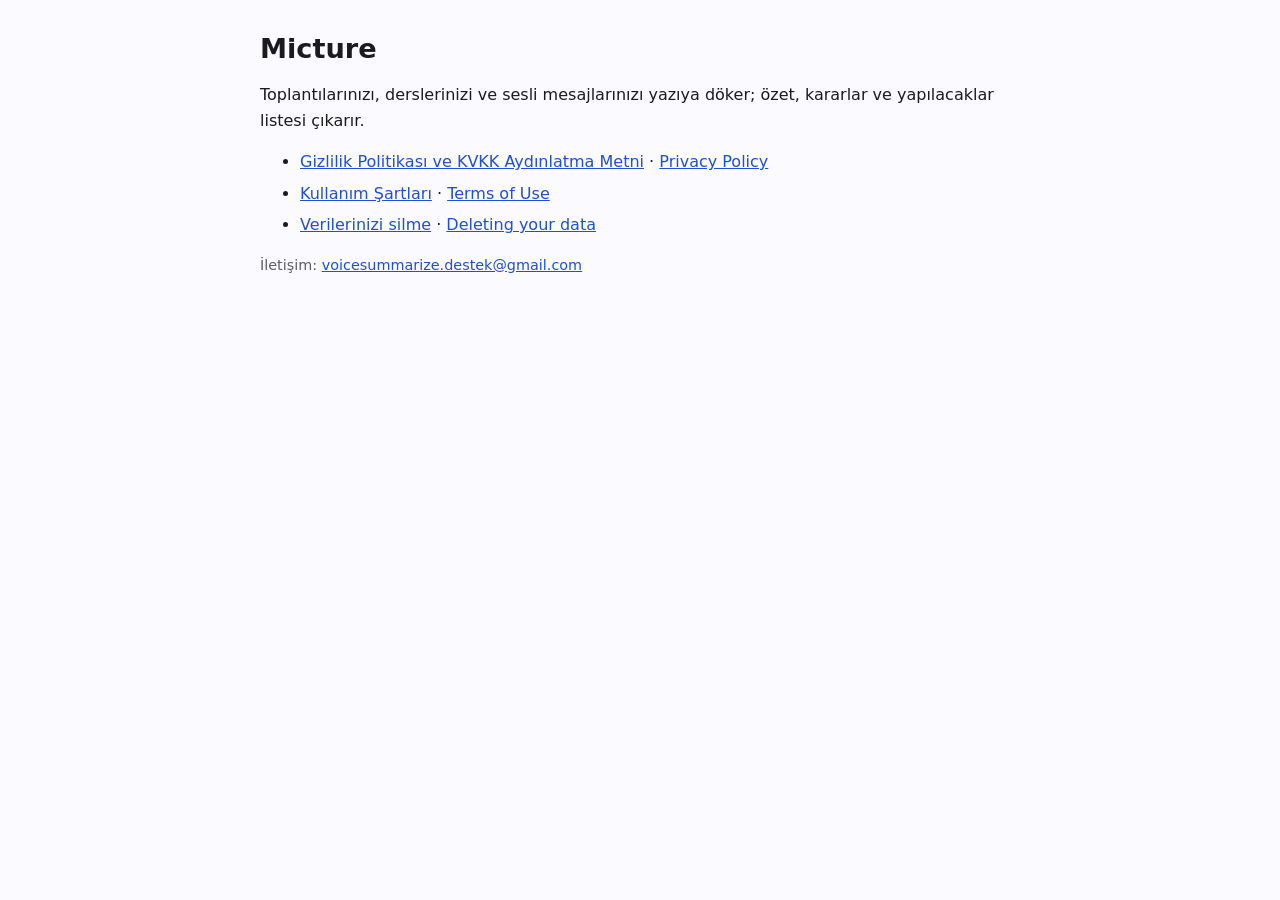
==== index.html @ 31eaf505 "Micture privacy policy, terms and data deletion pages" ====
<!doctype html>
<html lang="tr">
<head>
<meta charset="utf-8">
<meta name="viewport" content="width=device-width, initial-scale=1">
<title>Micture</title>
<link rel="stylesheet" href="style.css">
</head>
<body>
<main>
<h1>Micture</h1>
<p>Toplantılarınızı, derslerinizi ve sesli mesajlarınızı yazıya döker; özet, kararlar ve yapılacaklar listesi çıkarır.</p>
<ul>
  <li><a href="privacy.html">Gizlilik Politikası ve KVKK Aydınlatma Metni</a> · <a href="privacy.html#en">Privacy Policy</a></li>
  <li><a href="terms.html">Kullanım Şartları</a> · <a href="terms.html#en">Terms of Use</a></li>
  <li><a href="delete.html">Verilerinizi silme</a> · <a href="delete.html#en">Deleting your data</a></li>
</ul>
<p class="meta">İletişim: <a href="mailto:voicesummarize.destek@gmail.com">voicesummarize.destek@gmail.com</a></p>
</main>
</body>
</html>
---- style.css ----
:root { color-scheme: light dark; --fg: #1b1b1f; --bg: #fafaff; --muted: #5d5e66; --accent: #1f4fd8; }
@media (prefers-color-scheme: dark) { :root { --fg: #e4e2e6; --bg: #121318; --muted: #a9aab3; --accent: #b3c5ff; } }
body { margin: 0; background: var(--bg); color: var(--fg); font: 16px/1.6 system-ui, -apple-system, "Segoe UI", Roboto, sans-serif; }
main { max-width: 760px; margin: 0 auto; padding: 32px 16px 64px; }
h1 { font-size: 1.7rem; line-height: 1.25; margin: 0 0 4px; }
h2 { font-size: 1.15rem; margin: 28px 0 8px; }
a { color: var(--accent); }
.meta, .lang { color: var(--muted); font-size: .9rem; }
.lang { text-align: right; margin: 0; }
hr { border: 0; border-top: 1px solid color-mix(in srgb, var(--muted) 35%, transparent); margin: 48px 0; }
li { margin: 6px 0; }
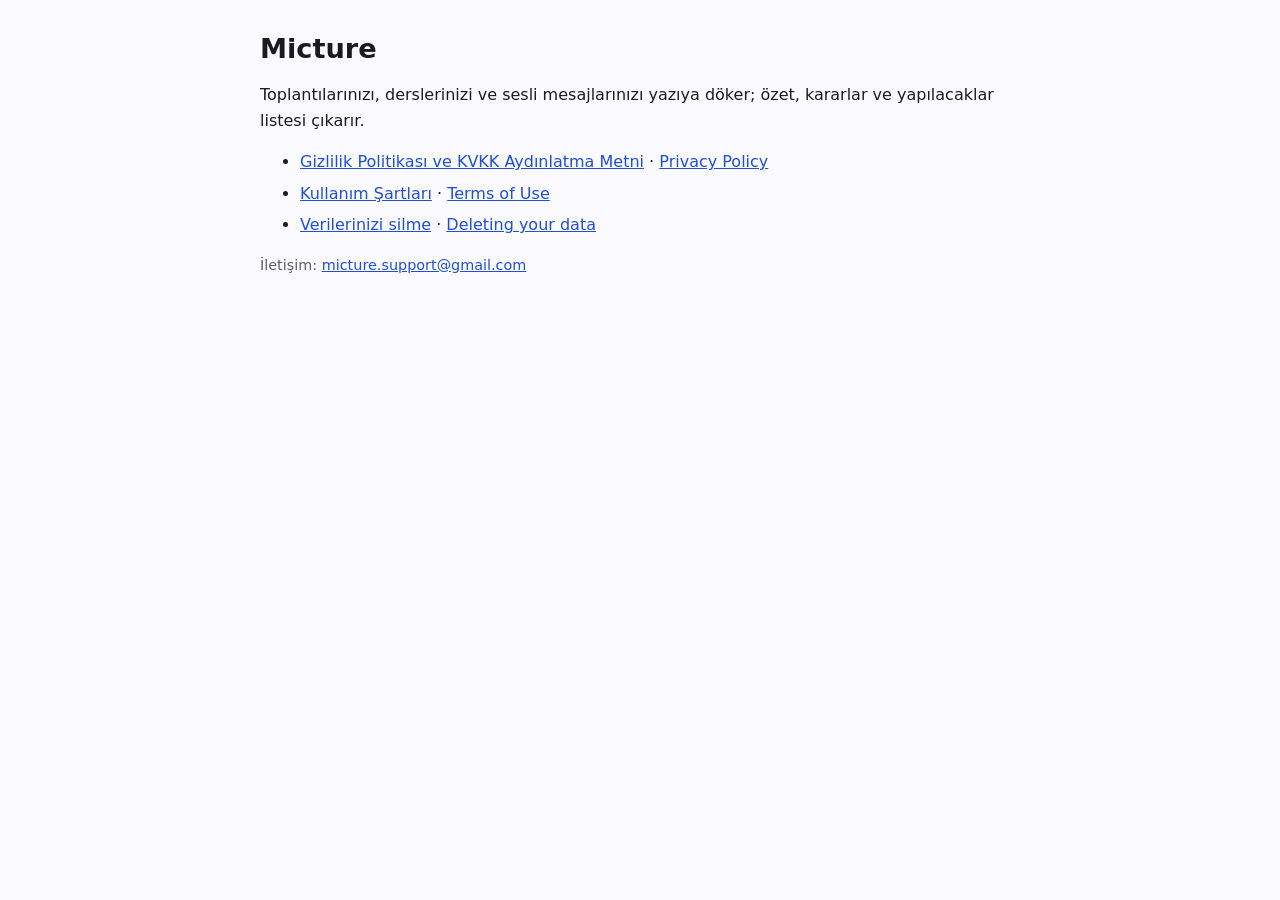
==== commit b238a341: "Support e-mail: micture.support@gmail.com" ====
--- a/index.html
+++ b/index.html
@@ -15,7 +15,7 @@
   <li><a href="terms.html">Kullanım Şartları</a> · <a href="terms.html#en">Terms of Use</a></li>
   <li><a href="delete.html">Verilerinizi silme</a> · <a href="delete.html#en">Deleting your data</a></li>
 </ul>
-<p class="meta">İletişim: <a href="mailto:voicesummarize.destek@gmail.com">voicesummarize.destek@gmail.com</a></p>
+<p class="meta">İletişim: <a href="mailto:micture.support@gmail.com">micture.support@gmail.com</a></p>
 </main>
 </body>
 </html>
